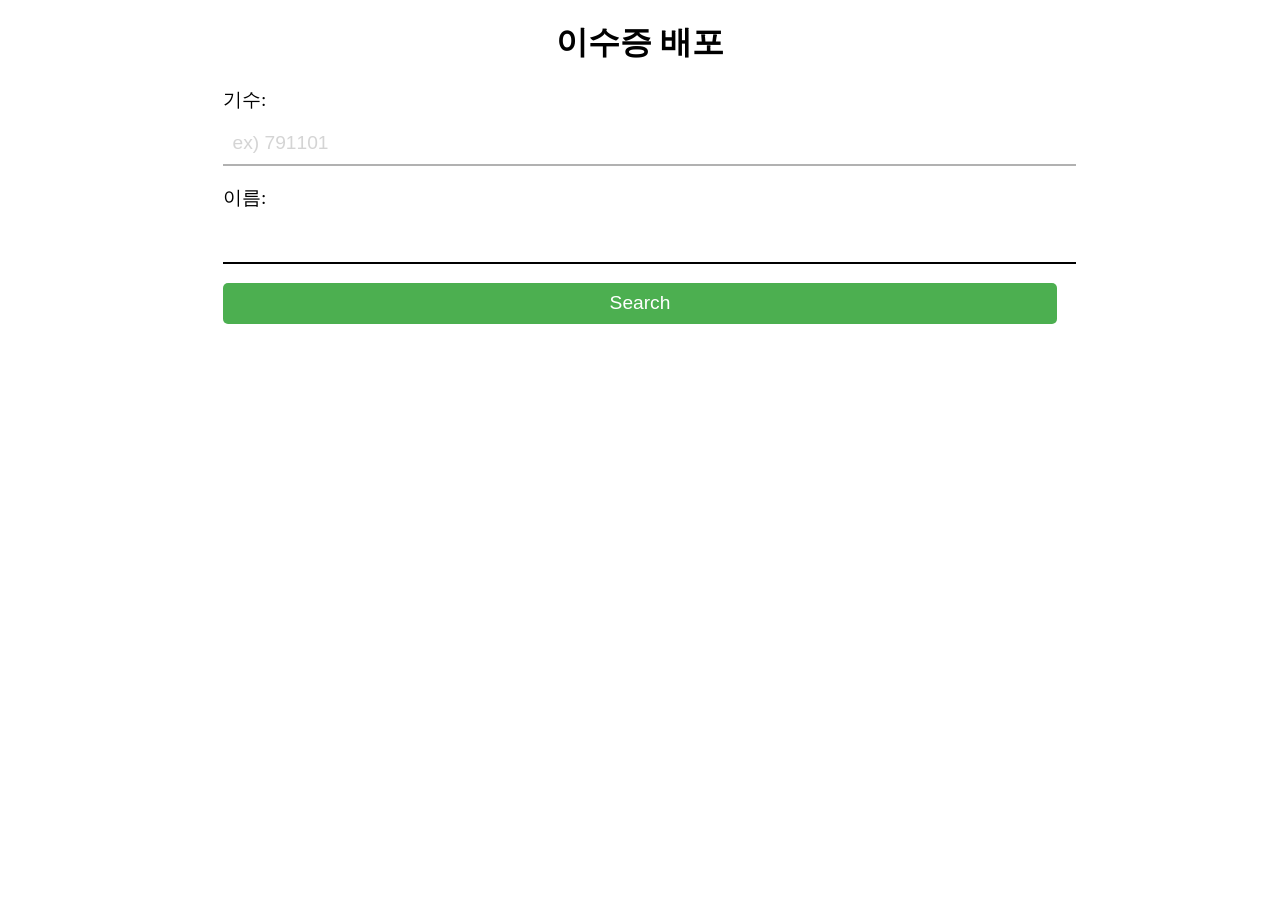
==== index.html @ 4201d508 "Update and rename indexInner.html to index.html" ====
<!DOCTYPE html>
<html>
  <head>
    <link rel="shortcut icon" href="logo.ico">
    <link rel="apple-touch-icon" href="logo.png">
    <meta http-equiv="Content-Type" content="text/html; charset=utf-8" />
    <meta name="viewport" content="width=device-width*0.8, initial-scale=1.0">
    <title>이수증 배포</title>
    <link rel="stylesheet" type="text/css" href="style.css">
  </head>
  <body>
    <center>
      <h1>이수증 배포</h1>
    </center>
    <form>
      <div>
        <label for="number">기수:</label>
        <input type="text" id="number" name="number" placeholder="ex) 791101" style="opacity: 0.3;">
      </div>
      <div>
        <label for="name">이름:</label>
        <input type="text" id="name" name="name">
      </div>
      <div class="submit-button-container">
        <input type="submit" value="Search">
      </div>
    </form>
    <div id="results"></div>
    <script src="script.js"></script>
  </body>
</html>
---- style.css ----
form {
  max-width: 66%;
  margin: 0 auto;
  margin-bottom: 1em;
}

label {
  display: block;
  font-size: 1.2em;
  margin-bottom: 0.5em;
}

input[type="text"] {
  display: block;
  padding: 0.5em;
  font-size: 1.2em;
  border: none;
  border-bottom: 2px solid black;
  margin-bottom: 1em;
  width: 100%;
}

input[type="submit"] {
  display: block;
  background-color: #4CAF50;
  color: white;
  padding: 0.5em;
  font-size: 1.2em;
  border: none;
  border-radius: 5px;
  cursor: pointer;
  width: 100%;
}

input.orange-background {
  background-color: #FF4500;
}

.teacher {
  display: flex;
  align-items: center;
  margin-bottom: 2em;
}

.teacher-info {
  text-align: left;
  margin-left: 2em;
}

#results {
  margin-top: 2em;
}

/* 모바일에서만 적용할 스타일 */
@media (max-width: 375px) {
  body {
    font-size: 14px;
  }
}
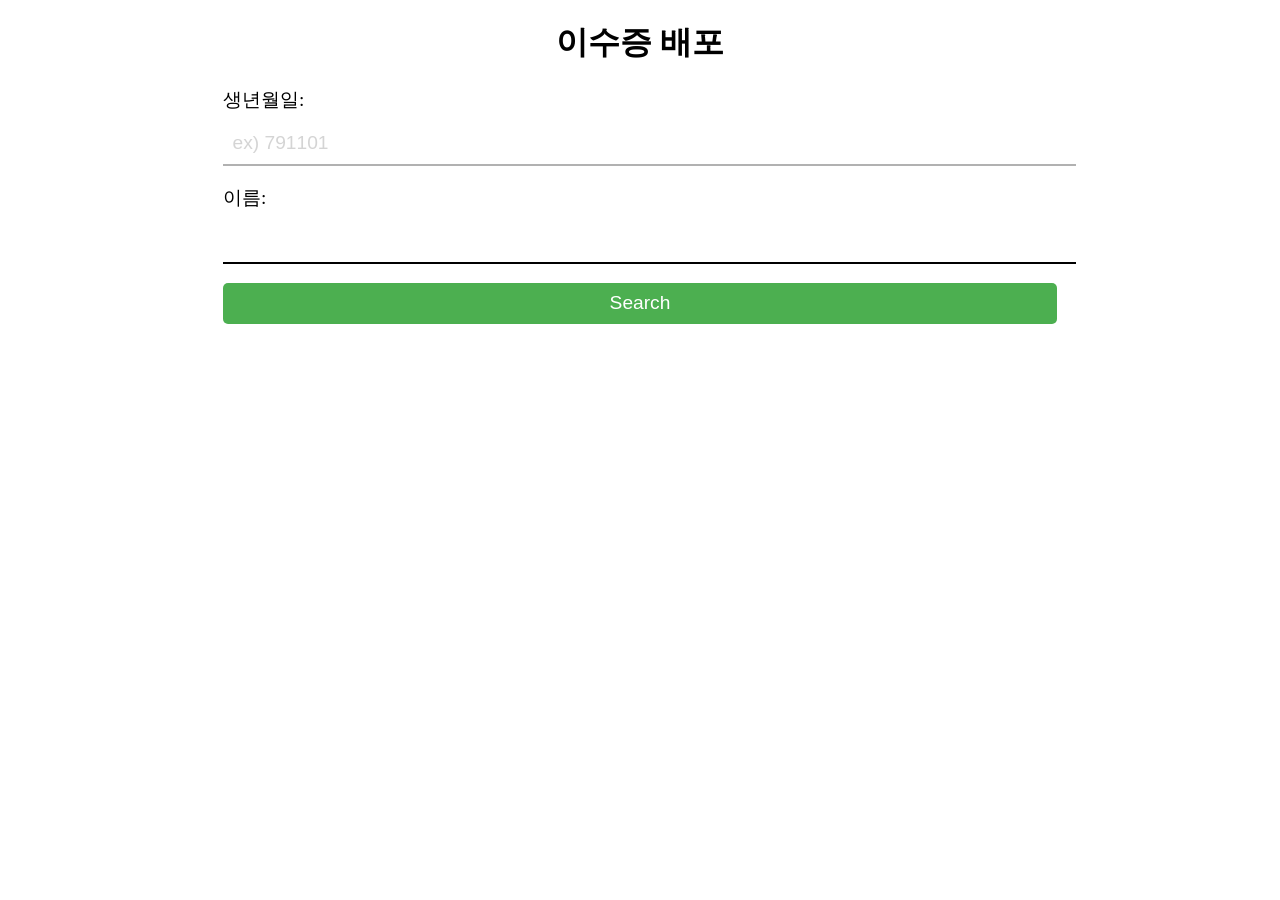
==== commit 17e6b6bd: "Update index.html" ====
--- a/index.html
+++ b/index.html
@@ -14,7 +14,7 @@
     </center>
     <form>
       <div>
-        <label for="number">기수:</label>
+        <label for="number">생년월일:</label>
         <input type="text" id="number" name="number" placeholder="ex) 791101" style="opacity: 0.3;">
       </div>
       <div>
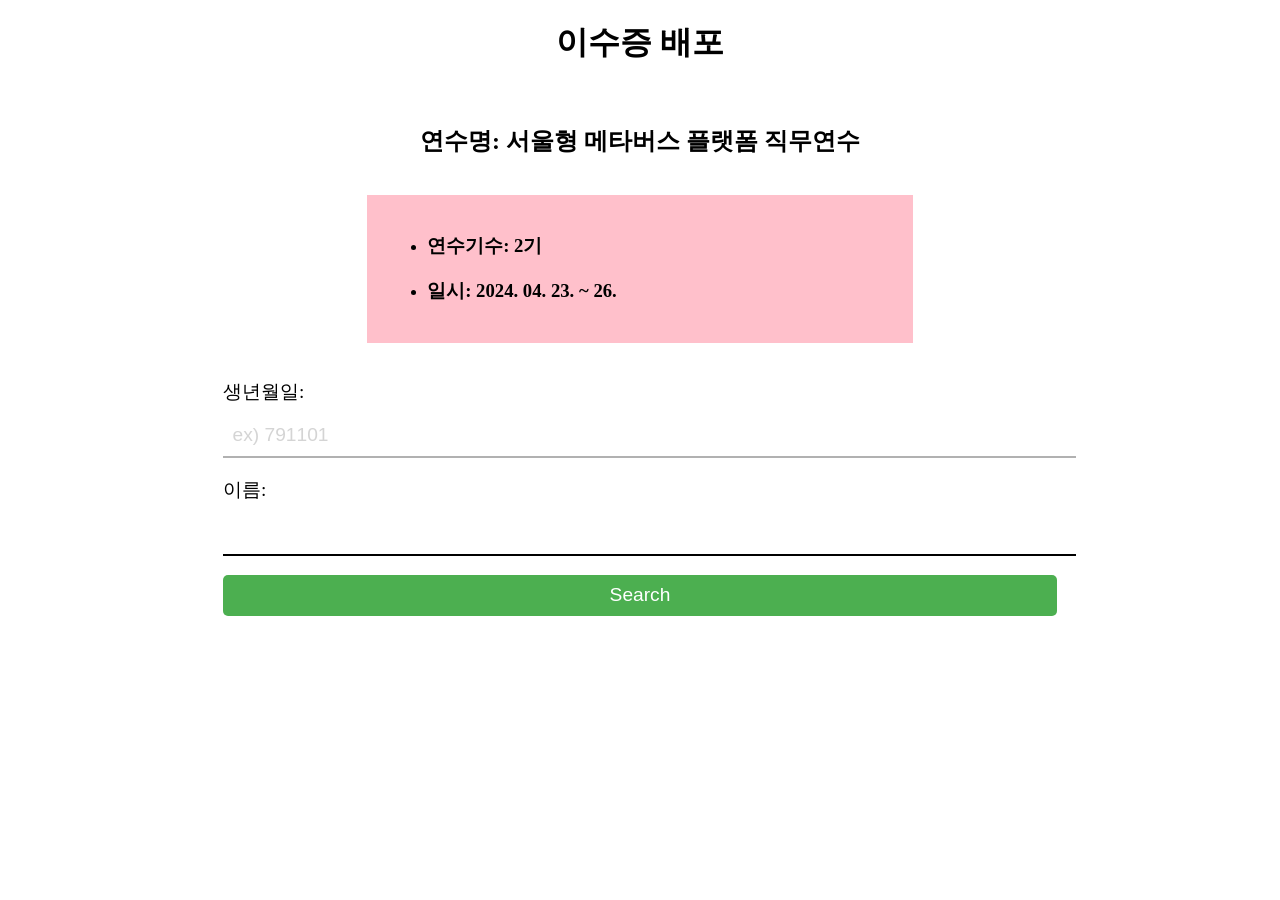
==== commit 9a27c2f4: "Update index.html" ====
--- a/index.html
+++ b/index.html
@@ -7,11 +7,41 @@
     <meta name="viewport" content="width=device-width*0.8, initial-scale=1.0">
     <title>이수증 배포</title>
     <link rel="stylesheet" type="text/css" href="style.css">
+
+    <style>
+      .centered-box {
+        width: 40%; /* 박스의 너비를 설정합니다. */
+        margin: 0 auto; /* 상하 마진을 0으로, 좌우 마진을 auto로 설정하여 가운데 정렬합니다. */
+        padding: 20px; /* 내부 여백을 추가합니다. */
+        background-color: #ffc0cb; /* 안쪽 배경을 연한 핑크색으로 채웁니다. */
+      }
+      ul {
+        padding: 10; /* 기본 패딩을 설정합니다. */
+      }
+      li {
+        margin-bottom: 10px; /* 리스트 아이템 사이의 간격을 설정합니다. */
+      }
+    </style>
+
   </head>
+
   <body>
     <center>
       <h1>이수증 배포</h1>
+      <br>
+      <h2>연수명: 서울형 메타버스 플랫폼 직무연수</h2>
+      <br>
     </center>
+
+      <div class="centered-box">
+        <ul>
+          <li><h3>연수기수: 2기</h3></li>
+          <li><h3>일시: 2024. 04. 23. ~ 26.</h3></li>
+        </ul>
+      </div>
+      <br>
+      <br>
+
     <form>
       <div>
         <label for="number">생년월일:</label>
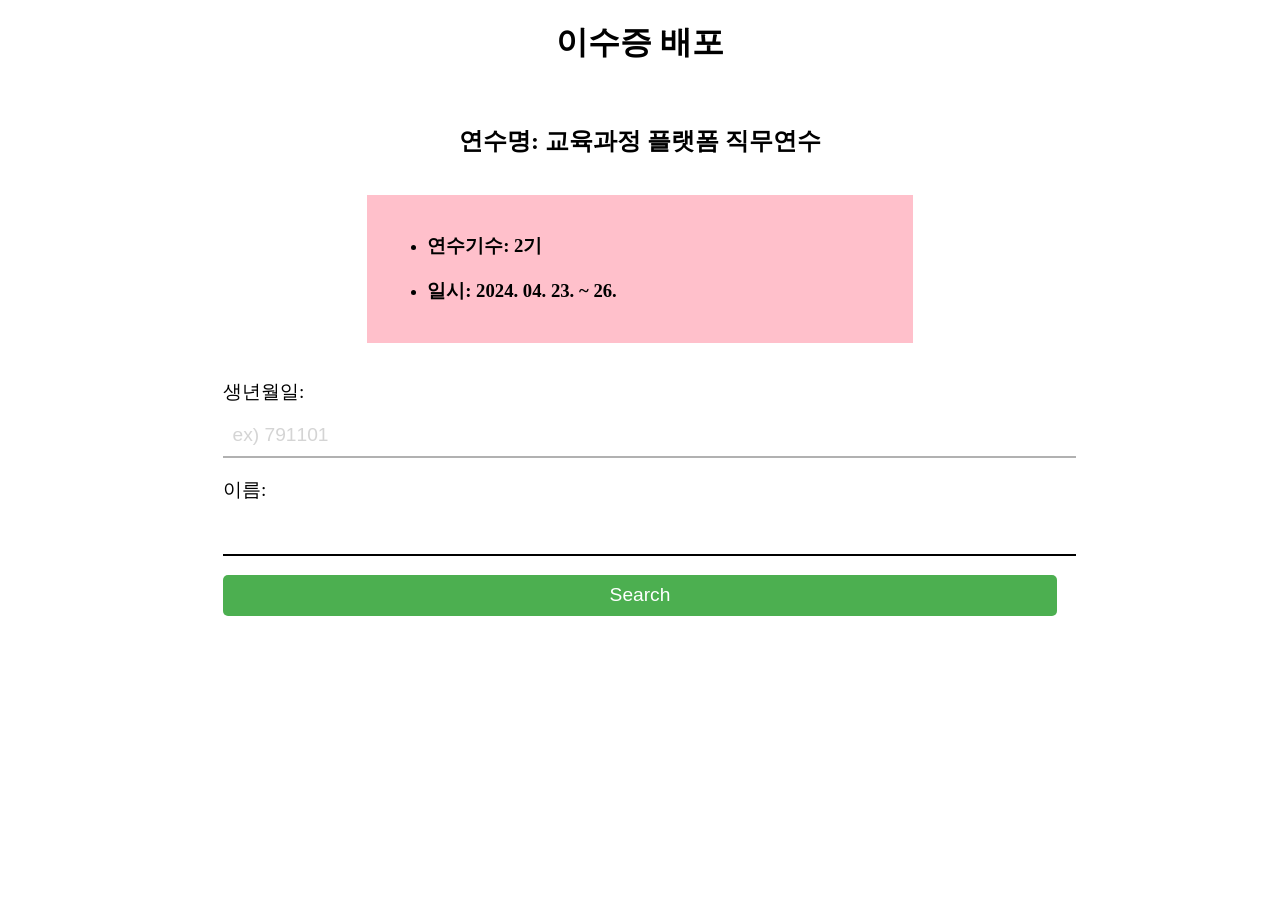
==== commit bb7b536c: "Update index.html" ====
--- a/index.html
+++ b/index.html
@@ -29,7 +29,7 @@
     <center>
       <h1>이수증 배포</h1>
       <br>
-      <h2>연수명: 서울형 메타버스 플랫폼 직무연수</h2>
+      <h2>연수명: 교육과정 플랫폼 직무연수</h2>
       <br>
     </center>
 
